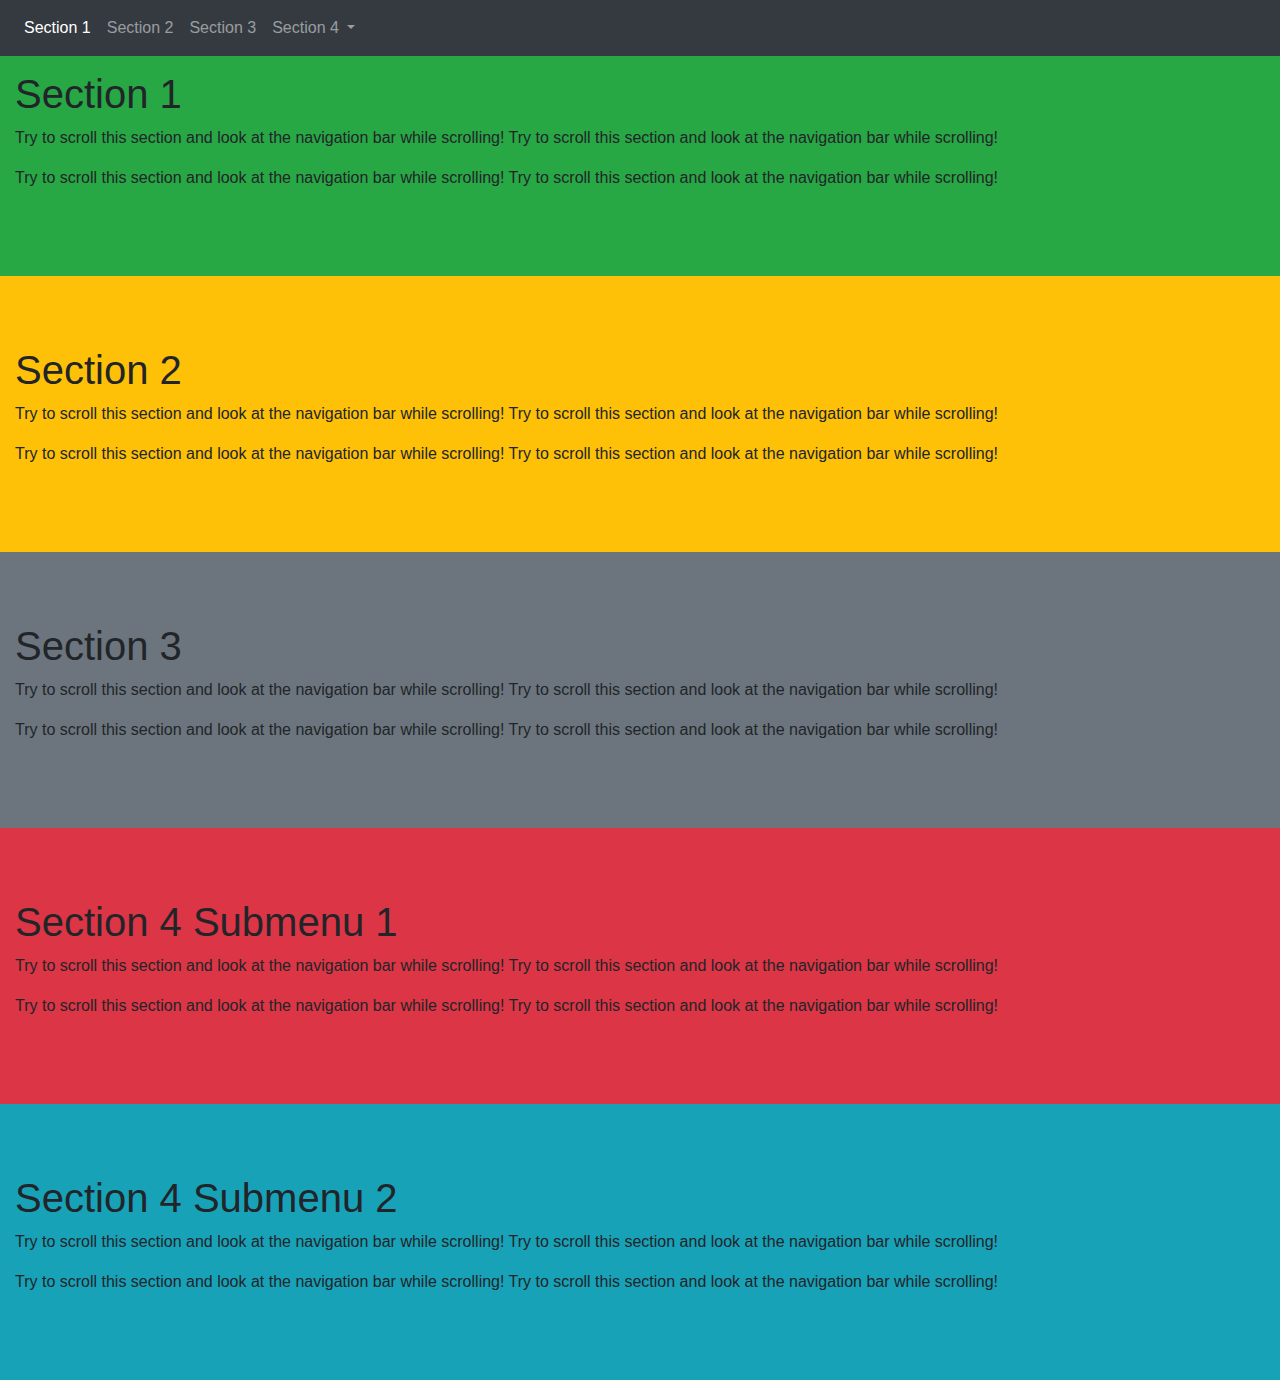
==== WebFinal/index.html @ 7d1a06a9 "second commit" ====
<!DOCTYPE html>
<html lang="en">
<head>
  <title>Bootstrap Example</title>
  <meta charset="utf-8">
  <meta name="viewport" content="width=device-width, initial-scale=1">
  <link rel="stylesheet" href="https://maxcdn.bootstrapcdn.com/bootstrap/4.3.1/css/bootstrap.min.css">
  <script src="https://ajax.googleapis.com/ajax/libs/jquery/3.3.1/jquery.min.js"></script>
  <script src="https://cdnjs.cloudflare.com/ajax/libs/popper.js/1.14.7/umd/popper.min.js"></script>
  <script src="https://maxcdn.bootstrapcdn.com/bootstrap/4.3.1/js/bootstrap.min.js"></script>
  <style>
  body {
      position: relative; 
  }
  </style>
</head>
<body data-spy="scroll" data-target=".navbar" data-offset="50">

<nav class="navbar navbar-expand-sm bg-dark navbar-dark fixed-top">  
  <ul class="navbar-nav">
    <li class="nav-item">
      <a class="nav-link" href="#section1">Section 1</a>
    </li>
    <li class="nav-item">
      <a class="nav-link" href="#section2">Section 2</a>
    </li>
    <li class="nav-item">
      <a class="nav-link" href="#section3">Section 3</a>
    </li>
    <li class="nav-item dropdown">
      <a class="nav-link dropdown-toggle" href="#" id="navbardrop" data-toggle="dropdown">
        Section 4
      </a>
      <div class="dropdown-menu">
        <a class="dropdown-item" href="#section41">Link 1</a>
        <a class="dropdown-item" href="#section42">Link 2</a>
      </div>
    </li>
  </ul>
</nav>

<div id="section1" class="container-fluid bg-success" style="padding-top:70px;padding-bottom:70px">
  <h1>Section 1</h1>
  <p>Try to scroll this section and look at the navigation bar while scrolling! Try to scroll this section and look at the navigation bar while scrolling!</p>
  <p>Try to scroll this section and look at the navigation bar while scrolling! Try to scroll this section and look at the navigation bar while scrolling!</p>
</div>
<div id="section2" class="container-fluid bg-warning" style="padding-top:70px;padding-bottom:70px">
  <h1>Section 2</h1>
  <p>Try to scroll this section and look at the navigation bar while scrolling! Try to scroll this section and look at the navigation bar while scrolling!</p>
  <p>Try to scroll this section and look at the navigation bar while scrolling! Try to scroll this section and look at the navigation bar while scrolling!</p>
</div>
<div id="section3" class="container-fluid bg-secondary" style="padding-top:70px;padding-bottom:70px">
  <h1>Section 3</h1>
  <p>Try to scroll this section and look at the navigation bar while scrolling! Try to scroll this section and look at the navigation bar while scrolling!</p>
  <p>Try to scroll this section and look at the navigation bar while scrolling! Try to scroll this section and look at the navigation bar while scrolling!</p>
</div>
<div id="section41" class="container-fluid bg-danger" style="padding-top:70px;padding-bottom:70px">
  <h1>Section 4 Submenu 1</h1>
  <p>Try to scroll this section and look at the navigation bar while scrolling! Try to scroll this section and look at the navigation bar while scrolling!</p>
  <p>Try to scroll this section and look at the navigation bar while scrolling! Try to scroll this section and look at the navigation bar while scrolling!</p>
</div>
<div id="section42" class="container-fluid bg-info" style="padding-top:70px;padding-bottom:70px">
  <h1>Section 4 Submenu 2</h1>
  <p>Try to scroll this section and look at the navigation bar while scrolling! Try to scroll this section and look at the navigation bar while scrolling!</p>
  <p>Try to scroll this section and look at the navigation bar while scrolling! Try to scroll this section and look at the navigation bar while scrolling!</p>
</div>

</body>
</html>
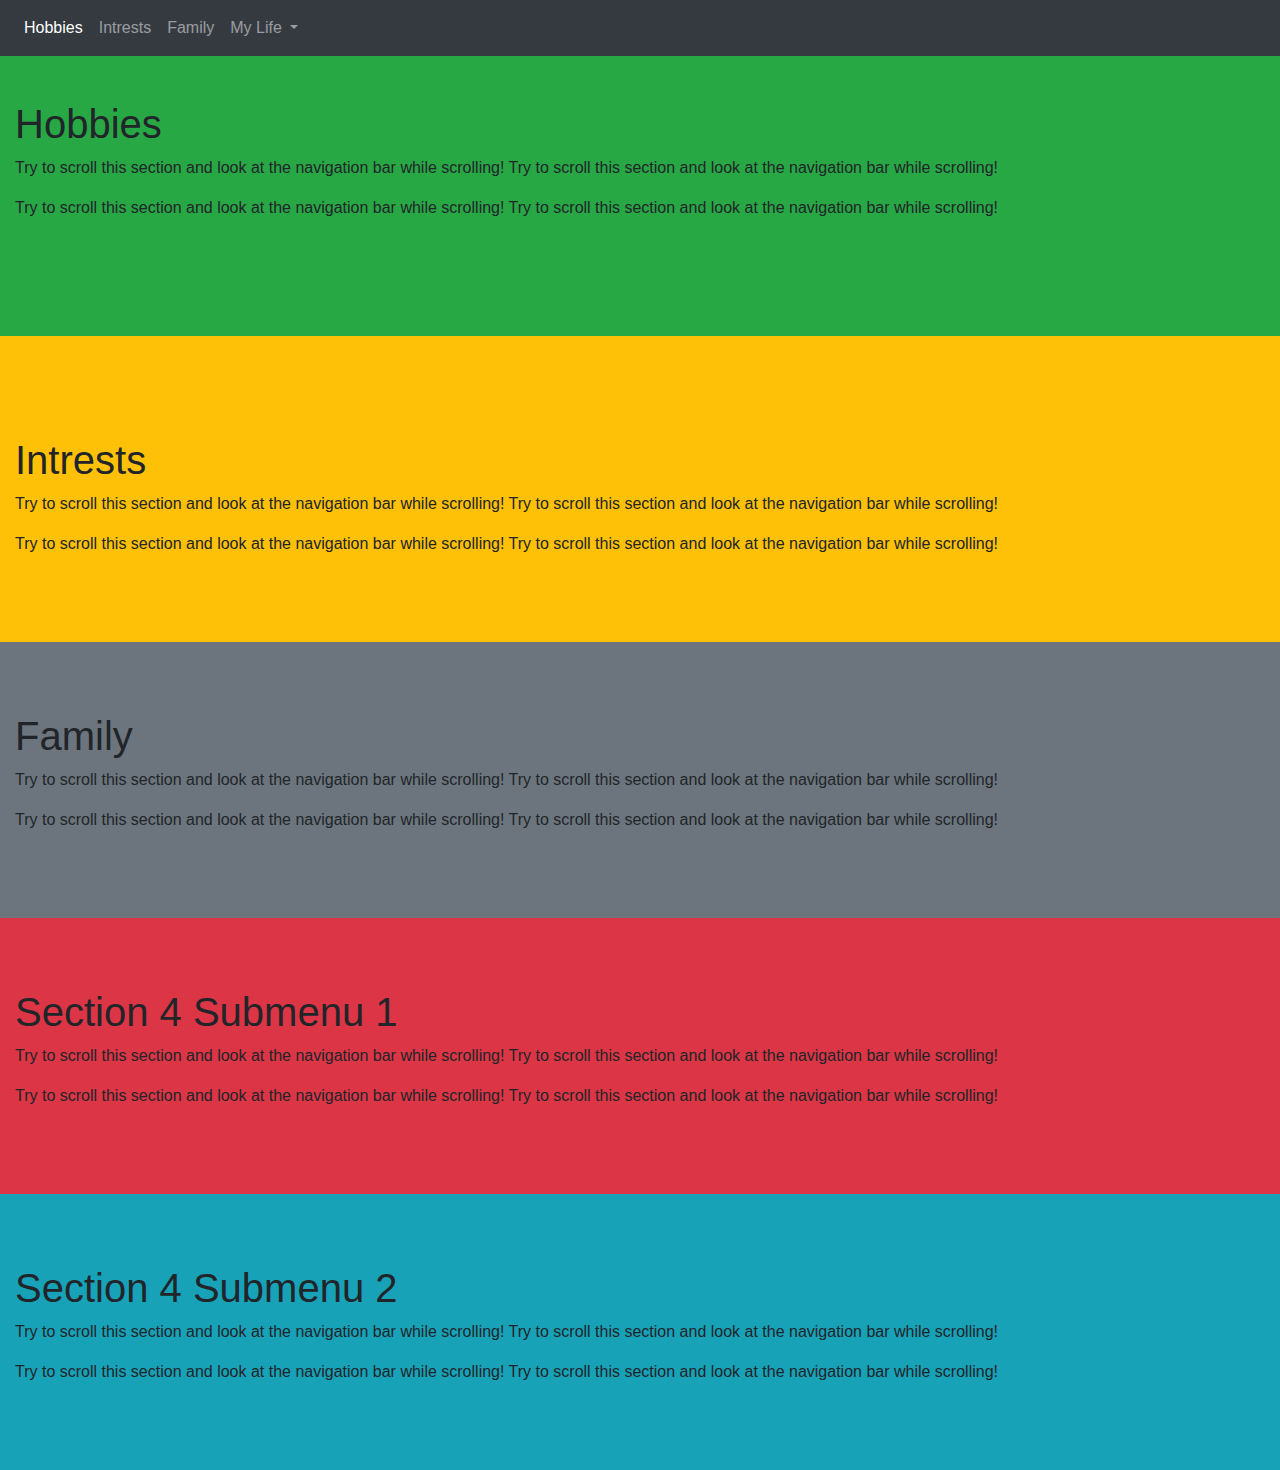
==== commit adb4dd38: "second commit" ====
--- a/WebFinal/index.html
+++ b/WebFinal/index.html
@@ -1,7 +1,7 @@
 <!DOCTYPE html>
 <html lang="en">
 <head>
-  <title>Bootstrap Example</title>
+  <title>Final Project For Ryan Bock</title>
   <meta charset="utf-8">
   <meta name="viewport" content="width=device-width, initial-scale=1">
   <link rel="stylesheet" href="https://maxcdn.bootstrapcdn.com/bootstrap/4.3.1/css/bootstrap.min.css">
@@ -14,22 +14,22 @@
   }
   </style>
 </head>
-<body data-spy="scroll" data-target=".navbar" data-offset="50">
+<body data-spy="scroll" data-target=".navbar" data-offset="100">
 
 <nav class="navbar navbar-expand-sm bg-dark navbar-dark fixed-top">  
   <ul class="navbar-nav">
     <li class="nav-item">
-      <a class="nav-link" href="#section1">Section 1</a>
+      <a class="nav-link" href="#section1">Hobbies</a>
     </li>
     <li class="nav-item">
-      <a class="nav-link" href="#section2">Section 2</a>
+      <a class="nav-link" href="#section2">Intrests</a>
     </li>
     <li class="nav-item">
-      <a class="nav-link" href="#section3">Section 3</a>
+      <a class="nav-link" href="#section3">Family</a>
     </li>
     <li class="nav-item dropdown">
       <a class="nav-link dropdown-toggle" href="#" id="navbardrop" data-toggle="dropdown">
-        Section 4
+        My Life
       </a>
       <div class="dropdown-menu">
         <a class="dropdown-item" href="#section41">Link 1</a>
@@ -39,18 +39,18 @@
   </ul>
 </nav>
 
-<div id="section1" class="container-fluid bg-success" style="padding-top:70px;padding-bottom:70px">
-  <h1>Section 1</h1>
+<div id="section1" class="container-fluid bg-success" style="padding-top:100px;padding-bottom:100px">
+  <h1>Hobbies</h1>
   <p>Try to scroll this section and look at the navigation bar while scrolling! Try to scroll this section and look at the navigation bar while scrolling!</p>
   <p>Try to scroll this section and look at the navigation bar while scrolling! Try to scroll this section and look at the navigation bar while scrolling!</p>
 </div>
-<div id="section2" class="container-fluid bg-warning" style="padding-top:70px;padding-bottom:70px">
-  <h1>Section 2</h1>
+<div id="section2" class="container-fluid bg-warning" style="padding-top:100px;padding-bottom:70px">
+  <h1>Intrests</h1>
   <p>Try to scroll this section and look at the navigation bar while scrolling! Try to scroll this section and look at the navigation bar while scrolling!</p>
   <p>Try to scroll this section and look at the navigation bar while scrolling! Try to scroll this section and look at the navigation bar while scrolling!</p>
 </div>
 <div id="section3" class="container-fluid bg-secondary" style="padding-top:70px;padding-bottom:70px">
-  <h1>Section 3</h1>
+  <h1>Family</h1>
   <p>Try to scroll this section and look at the navigation bar while scrolling! Try to scroll this section and look at the navigation bar while scrolling!</p>
   <p>Try to scroll this section and look at the navigation bar while scrolling! Try to scroll this section and look at the navigation bar while scrolling!</p>
 </div>
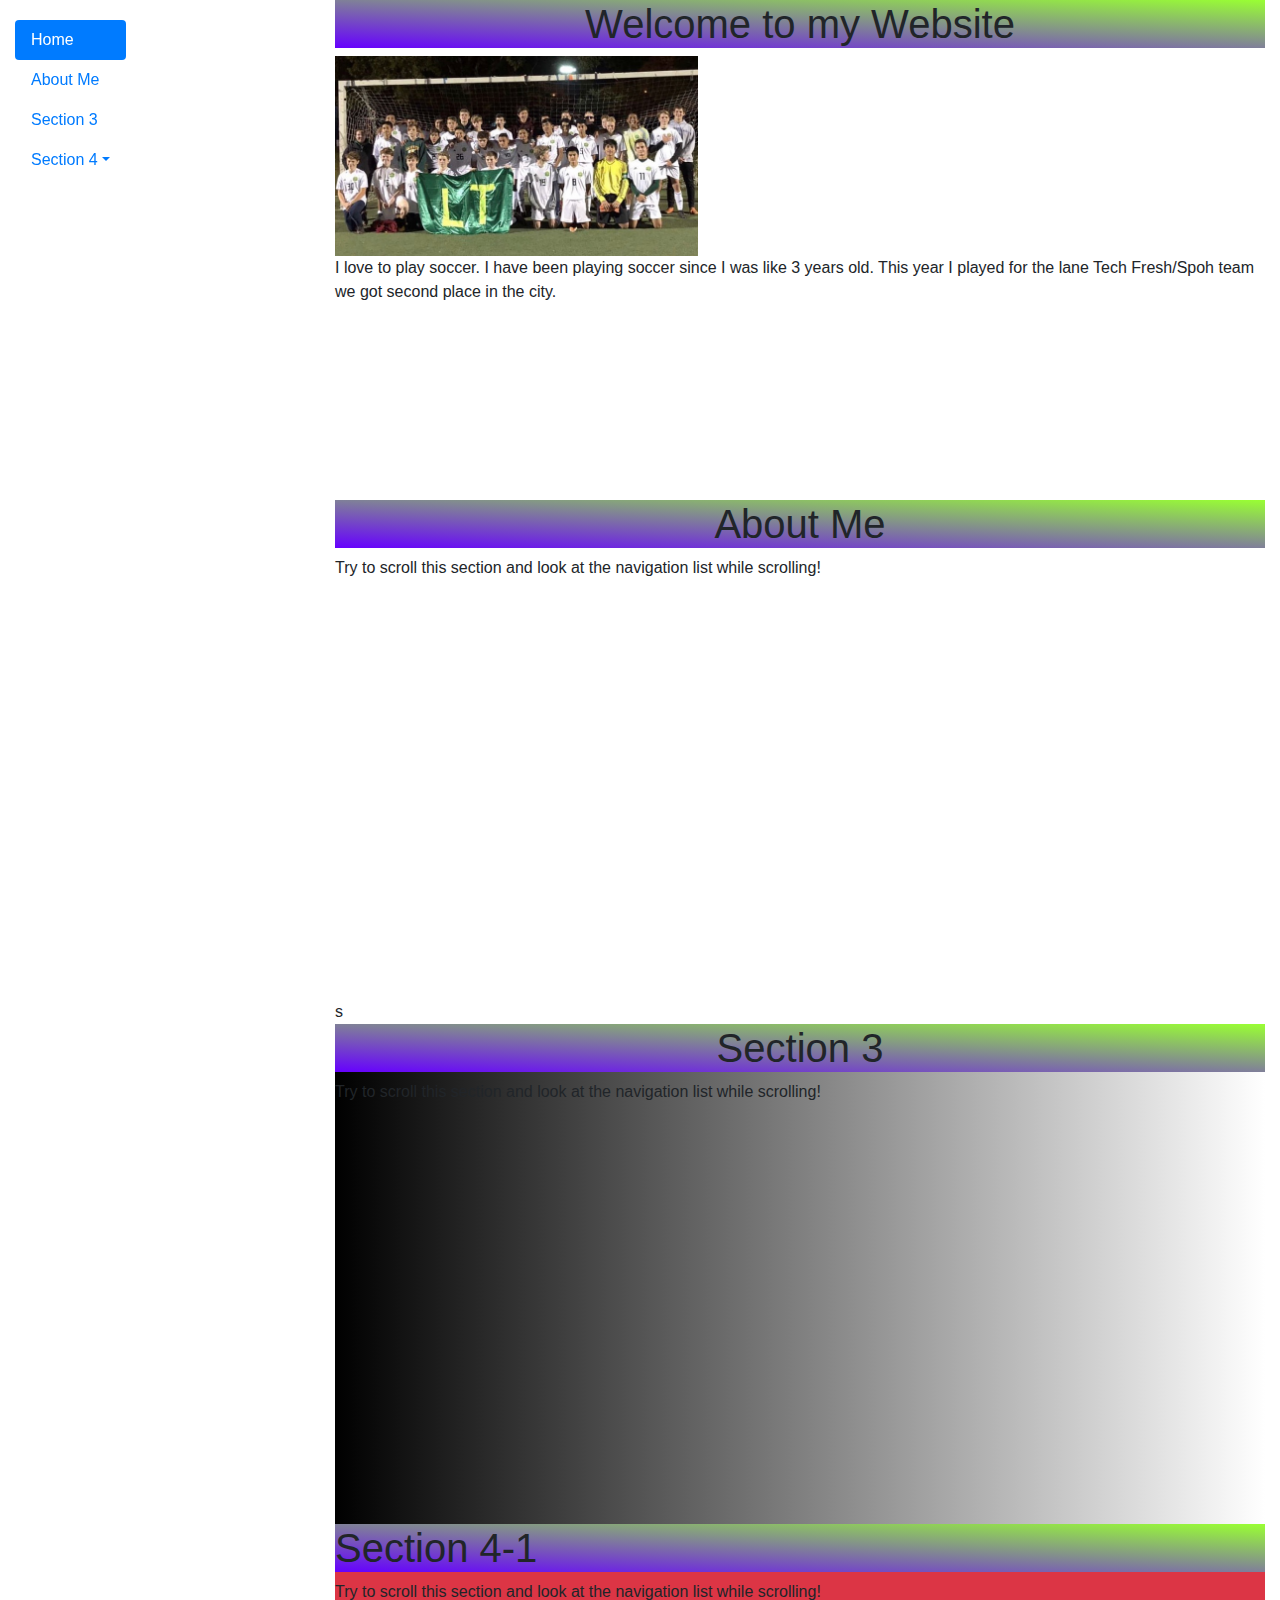
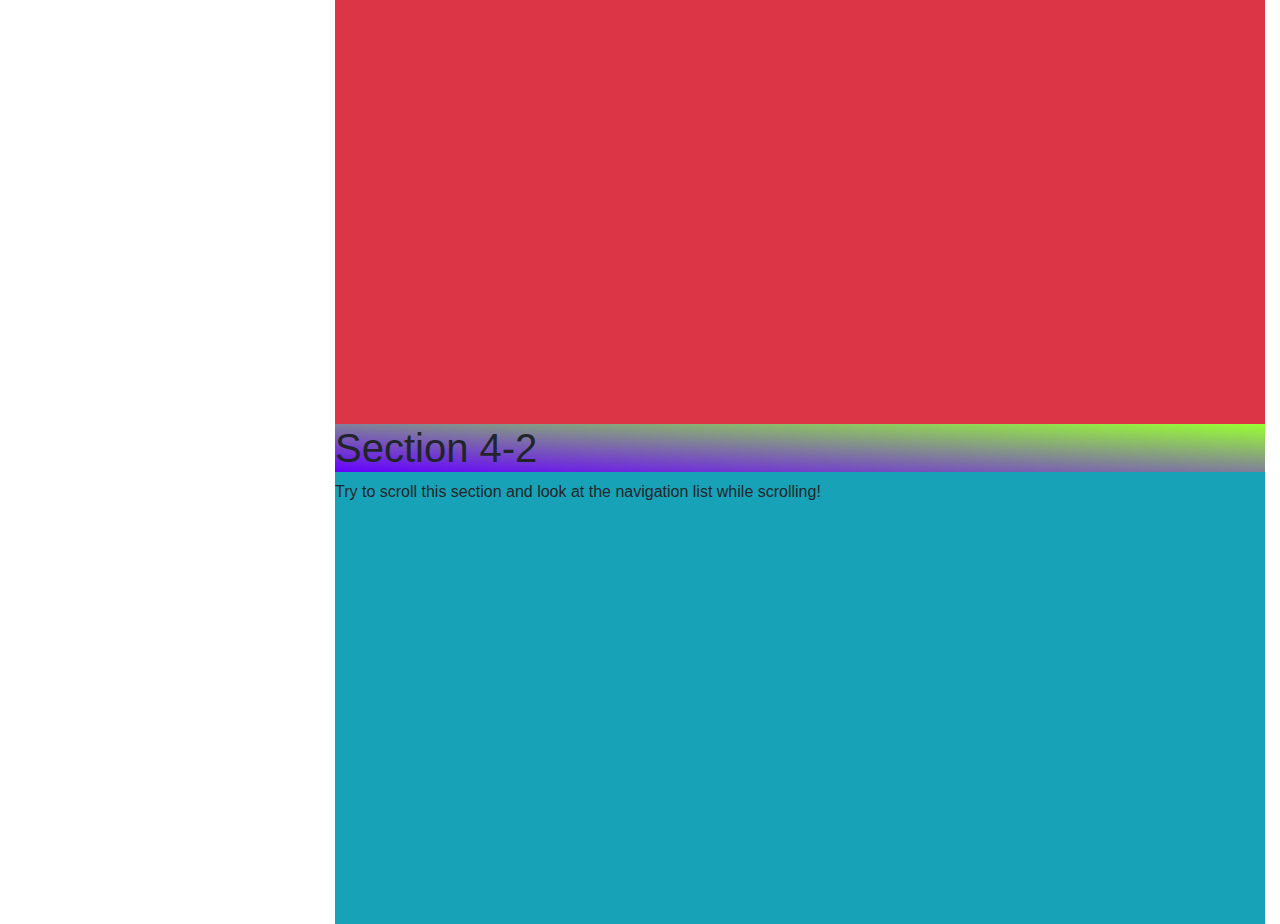
==== commit 4f2292e7: "third Commit" ====
--- a/WebFinal/index.html
+++ b/WebFinal/index.html
@@ -1,7 +1,21 @@
+
+
+
+
+
+
+
+
+
+
+
+
+
 <!DOCTYPE html>
 <html lang="en">
 <head>
-  <title>Final Project For Ryan Bock</title>
+  <title>Bootstrap Example</title>
+  <link rel="stylesheet" href="style.css">
   <meta charset="utf-8">
   <meta name="viewport" content="width=device-width, initial-scale=1">
   <link rel="stylesheet" href="https://maxcdn.bootstrapcdn.com/bootstrap/4.3.1/css/bootstrap.min.css">
@@ -10,60 +24,67 @@
   <script src="https://maxcdn.bootstrapcdn.com/bootstrap/4.3.1/js/bootstrap.min.js"></script>
   <style>
   body {
-      position: relative; 
+    position: relative;
+  }
+  ul.nav-pills {
+    top: 20px;
+    position: fixed;
+  }
+  div.col-8 div{
+    height: 500px;
   }
   </style>
 </head>
-<body data-spy="scroll" data-target=".navbar" data-offset="100">
+<body data-spy="scroll" data-target="#myScrollspy" data-offset="1">
 
-<nav class="navbar navbar-expand-sm bg-dark navbar-dark fixed-top">  
-  <ul class="navbar-nav">
-    <li class="nav-item">
-      <a class="nav-link" href="#section1">Hobbies</a>
-    </li>
-    <li class="nav-item">
-      <a class="nav-link" href="#section2">Intrests</a>
-    </li>
-    <li class="nav-item">
-      <a class="nav-link" href="#section3">Family</a>
-    </li>
-    <li class="nav-item dropdown">
-      <a class="nav-link dropdown-toggle" href="#" id="navbardrop" data-toggle="dropdown">
-        My Life
-      </a>
-      <div class="dropdown-menu">
-        <a class="dropdown-item" href="#section41">Link 1</a>
-        <a class="dropdown-item" href="#section42">Link 2</a>
+<div class="container-fluid">
+  <div class="row">
+    <nav class="col-sm-3 col-4" id="myScrollspy">
+      <ul class="nav nav-pills flex-column">
+        <li class="nav-item">
+          <a class="nav-link active" href="#section1">Home</a>
+        </li>
+        <li class="nav-item">
+          <a class="nav-link" href="#section2">About Me</a>
+        </li>
+        <li class="nav-item">
+          <a class="nav-link" href="#section3">Section 3</a>
+        </li>
+        <li class="nav-item dropdown">
+          <a class="nav-link dropdown-toggle" data-toggle="dropdown" href="#">Section 4</a>
+          <div class="dropdown-menu">
+            <a class="dropdown-item" href="#section41">Link 1</a>
+            <a class="dropdown-item" href="#section42">Link 2</a>
+          </div>
+        </li>
+      </ul>
+    </nav>
+    <div class="col-sm-9 col-8">
+      <div id="section1">    
+        <h1 style="text-align:center;text-color: linear-gradient( to right, #ffffff 0%, #000000 100%)">Welcome to my Website</h1>
+        <img src="Images/Soccer.jpg" height=200px>
+        <p>I love to play soccer. I have been playing soccer since I was like 3 years old. This year I played for the lane Tech Fresh/Spoh team we got second place in the city.</p>
+        
       </div>
-    </li>
-  </ul>
-</nav>
-
-<div id="section1" class="container-fluid bg-success" style="padding-top:100px;padding-bottom:100px">
-  <h1>Hobbies</h1>
-  <p>Try to scroll this section and look at the navigation bar while scrolling! Try to scroll this section and look at the navigation bar while scrolling!</p>
-  <p>Try to scroll this section and look at the navigation bar while scrolling! Try to scroll this section and look at the navigation bar while scrolling!</p>
-</div>
-<div id="section2" class="container-fluid bg-warning" style="padding-top:100px;padding-bottom:70px">
-  <h1>Intrests</h1>
-  <p>Try to scroll this section and look at the navigation bar while scrolling! Try to scroll this section and look at the navigation bar while scrolling!</p>
-  <p>Try to scroll this section and look at the navigation bar while scrolling! Try to scroll this section and look at the navigation bar while scrolling!</p>
-</div>
-<div id="section3" class="container-fluid bg-secondary" style="padding-top:70px;padding-bottom:70px">
-  <h1>Family</h1>
-  <p>Try to scroll this section and look at the navigation bar while scrolling! Try to scroll this section and look at the navigation bar while scrolling!</p>
-  <p>Try to scroll this section and look at the navigation bar while scrolling! Try to scroll this section and look at the navigation bar while scrolling!</p>
-</div>
-<div id="section41" class="container-fluid bg-danger" style="padding-top:70px;padding-bottom:70px">
-  <h1>Section 4 Submenu 1</h1>
-  <p>Try to scroll this section and look at the navigation bar while scrolling! Try to scroll this section and look at the navigation bar while scrolling!</p>
-  <p>Try to scroll this section and look at the navigation bar while scrolling! Try to scroll this section and look at the navigation bar while scrolling!</p>
-</div>
-<div id="section42" class="container-fluid bg-info" style="padding-top:70px;padding-bottom:70px">
-  <h1>Section 4 Submenu 2</h1>
-  <p>Try to scroll this section and look at the navigation bar while scrolling! Try to scroll this section and look at the navigation bar while scrolling!</p>
-  <p>Try to scroll this section and look at the navigation bar while scrolling! Try to scroll this section and look at the navigation bar while scrolling!</p>
+      <div id="section2"> 
+        <h1 style="text-align:center;">About Me</h1>
+        <p>Try to scroll this section and look at the navigation list while scrolling!</p>
+      </div>        s
+      <div id="section3" style="background: linear-gradient(to left, #ffffff 0%, #000000 100%);">         
+        <h1 style="text-align:center;">Section 3</h1>
+        <p>Try to scroll this section and look at the navigation list while scrolling!</p>
+      </div>
+      <div id="section41" class="bg-danger">         
+        <h1>Section 4-1</h1>
+        <p>Try to scroll this section and look at the navigation list while scrolling!</p>
+      </div>      
+      <div id="section42" class="bg-info">         
+        <h1>Section 4-2</h1>
+        <p>Try to scroll this section and look at the navigation list while scrolling!</p>
+      </div>
+    </div>
+  </div>
 </div>
 
 </body>
-</html>
+</html>--- a/WebFinal/style.css
+++ b/WebFinal/style.css
@@ -0,0 +1,3 @@
+h1 {
+    background: linear-gradient(to top right, #6600ff 0%, #99ff33 100%);
+}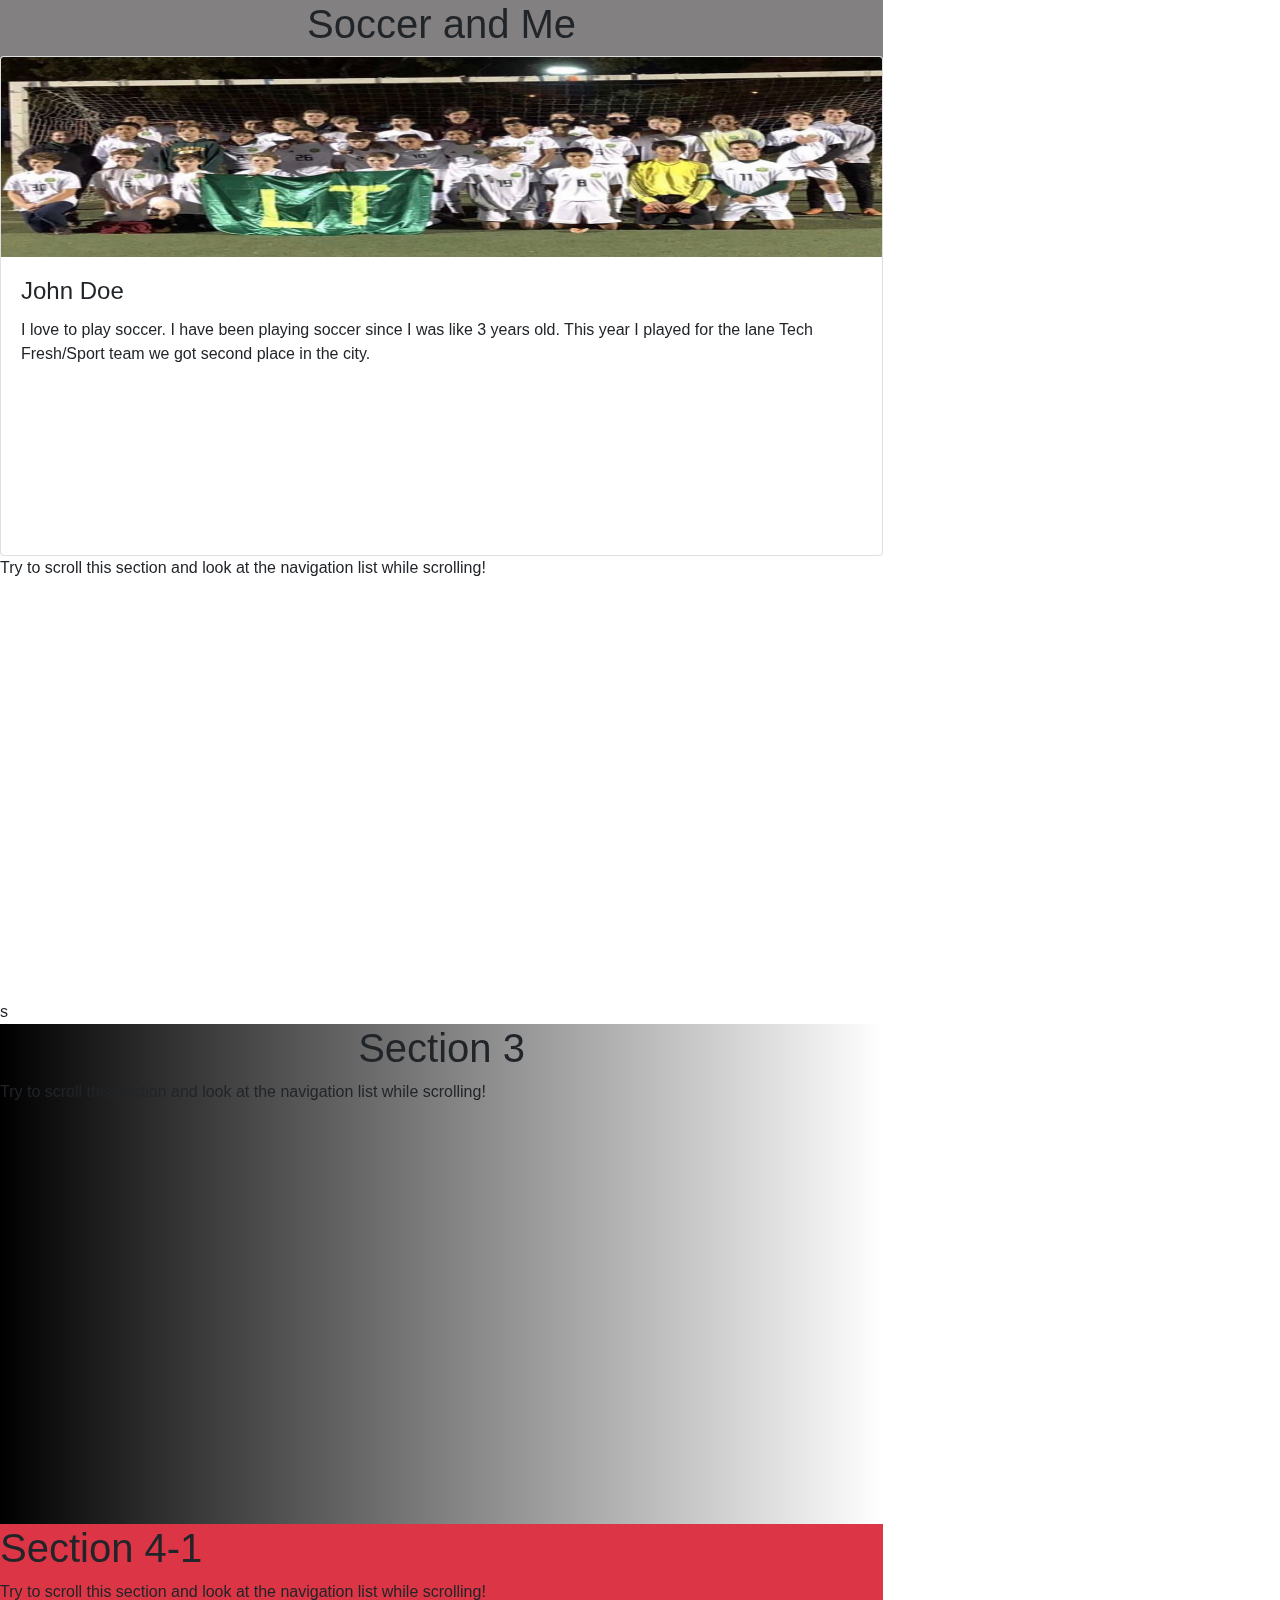
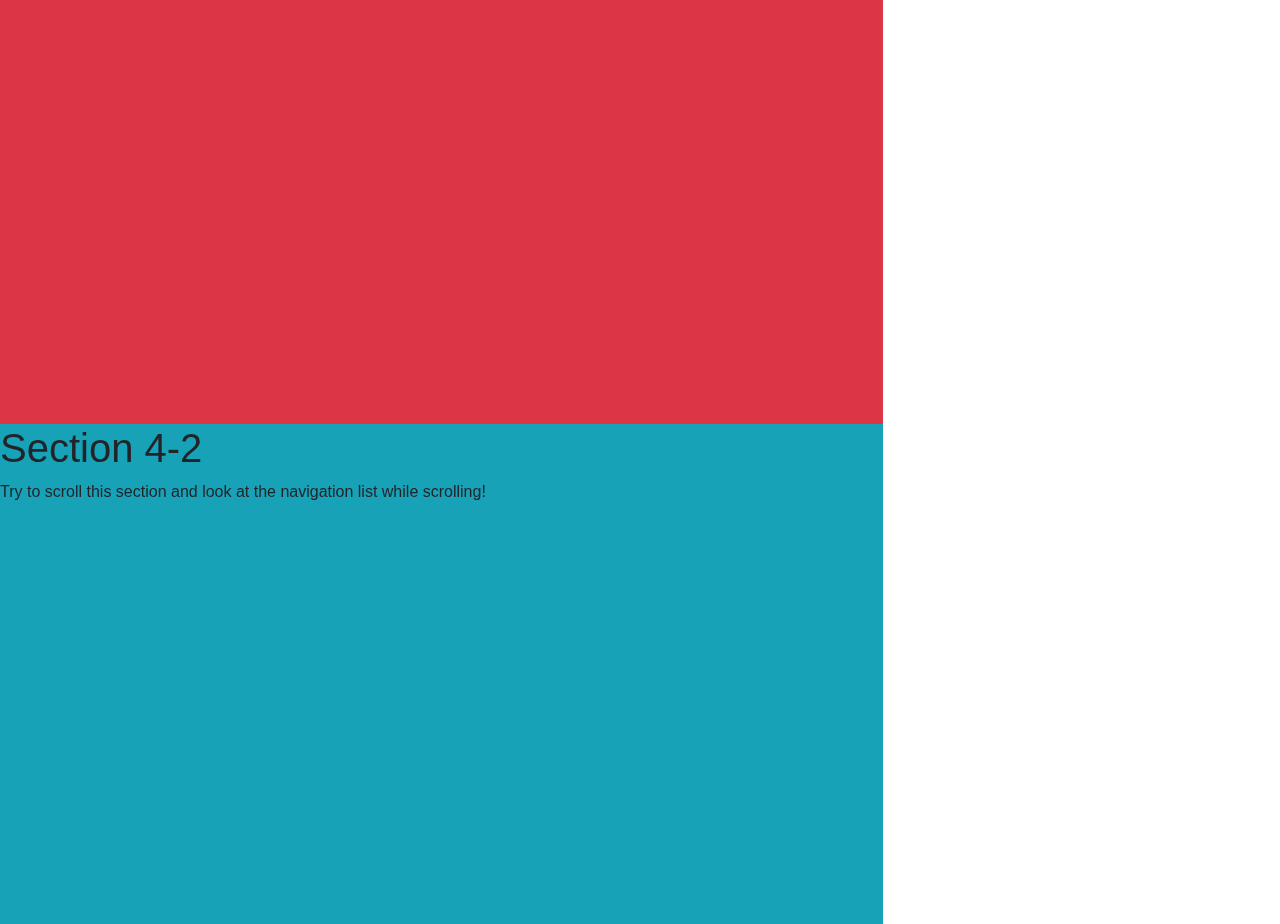
==== commit 155a3f20: "fourth Commit" ====
--- a/WebFinal/index.html
+++ b/WebFinal/index.html
@@ -45,10 +45,10 @@
           <a class="nav-link active" href="#section1">Home</a>
         </li>
         <li class="nav-item">
-          <a class="nav-link" href="#section2">About Me</a>
+          <a class="nav-link" href="#section2">Origins</a>
         </li>
         <li class="nav-item">
-          <a class="nav-link" href="#section3">Section 3</a>
+          <a class="nav-link" href="#section3">My Career</a>
         </li>
         <li class="nav-item dropdown">
           <a class="nav-link dropdown-toggle" data-toggle="dropdown" href="#">Section 4</a>
@@ -59,11 +59,20 @@
         </li>
       </ul>
     </nav>
+    <div class="row" class="container" >
     <div class="col-sm-9 col-8">
-      <div id="section1">    
-        <h1 style="text-align:center;text-color: linear-gradient( to right, #ffffff 0%, #000000 100%)">Welcome to my Website</h1>
-        <img src="Images/Soccer.jpg" height=200px>
-        <p>I love to play soccer. I have been playing soccer since I was like 3 years old. This year I played for the lane Tech Fresh/Spoh team we got second place in the city.</p>
+      <div id="section1" style="background:#828081">    
+        <h1 style="text-align:center;">Soccer and Me</h1>
+        <div class="card" style="width:100px height:600px">
+        <img class="card-img-top" src="Images/Soccer.jpg" height=200px>
+        <div class="card-body">
+        <h4 class="card-title">John Doe</h4>
+    <p class="card-text">I love to play soccer. I have been playing soccer since I was like 3 years old. This year I played for the lane Tech Fresh/Sport team we got second place in the city.</p>
+    
+  </div>
+</div>
+        
+        <p ></p>
         
       </div>
       <div id="section2"> 
--- a/WebFinal/style.css
+++ b/WebFinal/style.css
@@ -1,3 +1,3 @@
 h1 {
-    background: linear-gradient(to top right, #6600ff 0%, #99ff33 100%);
+  
 }